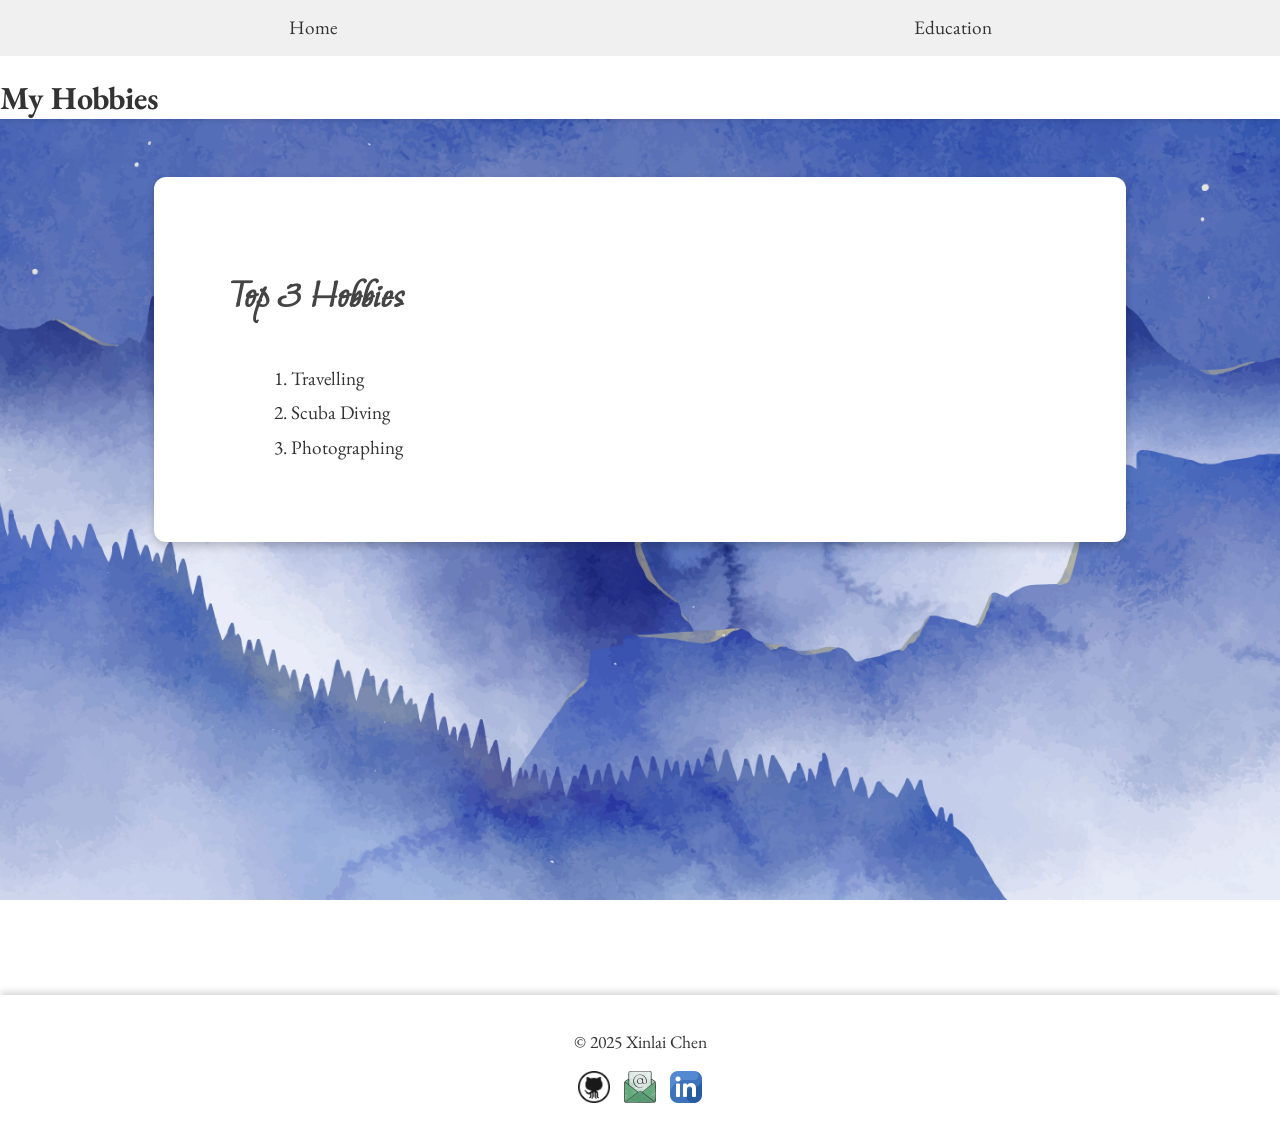
==== pages/hobbies.html @ ca08a74c "create my own website" ====
<!DOCTYPE html>
<html lang="en">
  <head>
    <meta charset="UTF-8" />
    <meta name="viewport" content="width=device-width, initial-scale=1.0" />
    <title>Hobbies</title>
    <link rel="stylesheet" href="../css/styles.css" />
    <link
      href="https://fonts.googleapis.com/css2?family=Moon+Dance&family=EB+Garamond:wght@400;700&display=swap"
      rel="stylesheet"
    />
    <link rel="icon" href="../images/favicon.ico" type="image/x-icon" />
  </head>
  <body>
    <header>
      <nav class="navbar">
        <ul>
          <li><a href="../index.html">Home</a></li>
          <li><a href="../pages/education.html">Education</a></li>
        </ul>
      </nav>     
      <h1>My Hobbies</h1> 
    </header>
    <main>
      <section class="content-card">
        <h2>Top 3 Hobbies</h2>
        <ol>
          <li>Travelling</li>
          <li>Scuba Diving</li>
          <li>Photographing</li>
        </ol>
      </section>
    </main>
    <footer>
      <p>&copy; 2025 Xinlai Chen</p>
      <a
        href="https://github.com/chenx16"
        target="_blank"
        rel="noopener noreferrer"
      >
        <img src="../images/github-icon.jpg" alt="GitHub" />
      </a>
      <a href="mailto:chen.xinlai@northeastern.edu">
        <img src="../images/email-icon.png" alt="Email" />
      </a>
      <a
        href="https://www.linkedin.com/in/xinlai-chen-ba1229165/"
        target="_blank"
        rel="noopener noreferrer"
      >
        <img src="../images/linkedin-icon.png" alt="LinkedIn" />
      </a>
    </footer>
    <script src="../scripts/main.js"></script>
  </body>
</html>
---- css/styles.css ----
/* General styles */
body {
  font-family: "EB Garamond", serif;
  margin: 0;
  padding: 0;
  background: url("../images/background.jpg") no-repeat center center fixed;
  background-size: cover;
  color: #333;
  display: block;
  flex-direction: column;
  align-items: center;
}

header {
  background-color: #fff;
  color: #333;
  position: relative; 
  top: 0;
  z-index: 1000;
  width: 100%;
  box-shadow: 0 2px 4px rgba(0, 0, 0, 0.1);
}

.header-title {
  margin: 1em 0; /* Space above the title */
  text-align: center; /* Center the title */
  font-size: 2rem; /* Slightly larger font for visibility */
}

.navbar ul {
  display: flex;
  justify-content: space-around;
  width: 100%;
  padding: 0;
  margin: 0;
  list-style: none;
  background-color: #f0f0f0;
}

.navbar ul li {
  margin: 0 1em; /* Add spacing between items */
}

.navbar ul li a {
  text-decoration: none;
  color: #333; /* Dark text for light mode */
  padding: 0.8em 1.5em;
  font-size: 1.2rem;
  display: inline-block;
  transition: background-color 0.3s, transform 0.2s;
}

.navbar ul li a:hover {
  background-color: #ddd;
  transform: scale(1.1); /* Subtle hover effect */
}

main {
  max-width: 80%;
  margin: 2em auto;
  font-size: 1.2rem; /* Larger default text size */
  min-height: calc(100vh - 120px); /* Adjust height dynamically */
  flex: 1;
}

.introduction {
  display: flex;
  flex-wrap: wrap;
  gap: 2em;
  align-items: center;
  justify-content: center;
  padding: 2em;
  background: white;
  border-radius: 12px;
  box-shadow: 0 4px 8px rgba(0, 0, 0, 0.2);
}

.introduction,
#date-time-section {
  background: rgba(255, 255, 255, 0.9);
  padding: 1.5em;
  border-radius: 10px;
  box-shadow: 0 4px 8px rgba(0, 0, 0, 0.1);
}

.intro-text {
  flex: 1;
  min-width: 300px;
}

.intro-text h2,
.education-section h2 {
  font-family: "Moon Dance", cursive;
  font-size: 2.5rem;
  margin-bottom: 1em;
  color: #444;
}

.intro-text p {
  font-size: 1.3rem;
  line-height: 1.8;
}

.intro-image {
  flex: 1;
  text-align: center;
  min-width: 300px;
}

.profile-image {
  width: 100%;
  max-width: 300px;
  border-radius: 50%;
  margin-bottom: 1em;
  box-shadow: 0 4px 8px rgba(0, 0, 0, 0.2);
}

.intro-image figcaption {
  font-style: italic;
  color: #666;
  margin-top: 0.5em;
}

footer {
  background-color: rgba(
    255,
    255,
    255,
    0.8
  ); /* Semi-transparent white background */
  text-align: center;
  padding: 1em 0;
  color: #333;
  font-size: 1.1rem; /* Larger footer text */
  position: fixed; /* Keep footer at the bottom */
  bottom: 0;
  left: 0;
  width: 100%;
  box-shadow: 0 -2px 8px rgba(0, 0, 0, 0.2); /* Add shadow for separation */
  z-index: 10; /* Ensure it stays above content */
  position: relative;
}

footer a {
  text-decoration: none;
  margin: 0 5px;
  display: inline-block;
}

footer img {
  width: 32px;
  height: 32px;
  vertical-align: middle;
  opacity: 0.9; /* Slight transparency for icons */
  transition: opacity 0.3s, transform 0.2s;
}

footer img:hover {
  opacity: 1; /* Full opacity on hover */
  transform: scale(1.1); /* Subtle hover effect */
}

/* Content card layout for all pages */
.content-card {
  /* display: grid; */
  grid-template-columns: 1fr auto;
  gap: 2em;
  align-items: center;
  justify-content: space-between;
  padding: 3em 4em;
  background: white;
  border-radius: 12px;
  box-shadow: 0 4px 8px rgba(0, 0, 0, 0.2);
  margin: 3em auto;
  width: 80%;
  max-width: 1000px;
}

.content-card h2 {
  font-family: "Moon Dance", cursive;
  font-size: 2.5rem; /* Larger card titles */
  margin-bottom: 1em;
  color: #444;
}

.content-card ul,
.content-card ol {
  text-align: left;
  margin: 1em auto;
  max-width: 90%;
  line-height: 1.8; /* Improved line spacing for readability */
}

/* Anchor Link Styling */
.anchor-link {
  display: inline-block;
  margin-top: 1em;
  padding: 0.5em 1em;
  font-size: 1.2rem;
  font-weight: bold;
  color: #fff;
  background-color: #44286a;
  border-radius: 8px;
  text-decoration: none;
  transition: background-color 0.3s, transform 0.2s;
}

.anchor-link:hover {
  background-color: #5c378c;
  transform: scale(1.05);
}

a:visited {
  color: #e1e6e3; /* Custom color purple */
}

#theme-toggle {
  position: absolute;
  right: 20px;
  top: 10px;
  padding: 0.5em 1em;
}

#theme-toggle:hover {
  background-color: #777;
}

.dark-theme {
  background-color: #121212;
  color: #e0e0e0;
}

.dark-theme header {
  background-color: #3f3e3e;
  color: #ffffff; /* Ensure header text is bright in dark mode */
}

.dark-theme .navbar {
  background-color: #2c2c2c;
}

.dark-theme .navbar ul {
  background-color: #2c2c2c; /* Ensure the list container matches navbar background */
}

.dark-theme .navbar ul li a {
  color: #e0e0e0; /* Light text for dark mode */
  background-color: transparent;
}

.dark-theme .navbar ul li a:hover {
  background-color: #444; /* Slightly lighter hover effect in dark mode */
}

.dark-theme a {
  color: #bb86fc;
}

.dark-theme .introduction,
.dark-theme #date-time-section,
.dark-theme .content-card {
  background: rgba(40, 40, 40, 0.9);
  color: #e0e0e0;
}

.dark-theme footer {
  background-color: rgba(
    96,
    94,
    94,
    0.85
  ); /* Slight transparency in dark mode */
  color: #e0e0e0;
}

.dark-theme .intro-text h2,
.dark-theme .content-card h2,
.dark-theme .education-section h2 {
  color: #ffffff; /* Bright title in dark mode */
}

.dark-theme .intro-text p {
  color: #e0e0e0; /* Lighter paragraph text in dark mode */
}

.dark-theme .intro-image figcaption {
  color: #bbbbbb; /* Light figcaption text in dark mode */
}

.dark-theme .education-section {
  background: rgba(54, 53, 53, 0.9); /* Dark, semi-transparent background */
  color: #e0e0e0; /* Light text for better readability */
  box-shadow: 0 4px 10px rgba(0, 0, 0, 0.566); /* Slightly stronger shadow for night mode */
}

.dark-theme .course-list ul {
  color: #e0e0e0; /* Ensure the list items are light-colored */
}

.dark-theme .university-logo {
  filter: drop-shadow(
    2px 4px 6px rgba(255, 255, 255, 0.3)
  ); /* Light shadow for contrast in dark mode */
}

#date-time-section {
  text-align: center;
  background: rgba(255, 255, 255, 0.9);
  padding: 1.5em;
  border-radius: 10px;
  box-shadow: 0 4px 8px rgba(0, 0, 0, 0.1);
  margin-top: 2em;
}

#date-time-button {
  margin-top: 1em;
  padding: 0.5em 1em;
  border: none;
  background-color: #333;
  color: white;
  border-radius: 5px;
  cursor: pointer;
}

#date-time-button:hover {
  background-color: #555;
}

.course-grid {
  display: grid;
  grid-template-columns: 1fr 1fr;
  align-items: center;
  gap: 2em;
}

/* Smooth transitions for theme switching */
body,
header,
.navbar,
.introduction,
footer,
.intro-text h2,
.intro-text p,
.intro-image figcaption {
  transition: background-color 0.3s, color 0.3s;
}

.education-section {
  width: 100%;
  padding: 2em;
  box-sizing: border-box;
  background: rgba(255, 255, 255, 0.8); /* Light, semi-transparent background */
  border-radius: 12px; /* Soft rounded corners */
  box-shadow: 0 4px 10px rgba(0, 0, 0, 0.2); /* Subtle shadow for depth */
  margin: 2em auto;
  max-width: 90%; /* Ensure content doesn’t stretch edge to edge */
}

.course-grid {
  display: grid;
  grid-template-columns: 1fr 1fr; /* Two flexible columns */
  gap: 2em;
  align-items: center;
}

.course-list {
  text-align: left;
  padding: 1em; /* Add some padding inside the list */
}

.course-list ul {
  list-style-type: disc;
  padding-left: 20px;
  font-size: 1.2rem;
  line-height: 1.8; /* Improve readability */
}

.logo-container {
  display: flex;
  justify-content: flex-end;
  align-items: center;
  padding: 1em; /* Add padding around the logo */
}

.university-logo {
  width: 150px;
  max-width: 100%;
  height: auto;
  filter: drop-shadow(
    2px 4px 6px rgba(0, 0, 0, 0.3)
  ); /* Add a shadow to the logo for better contrast */
}
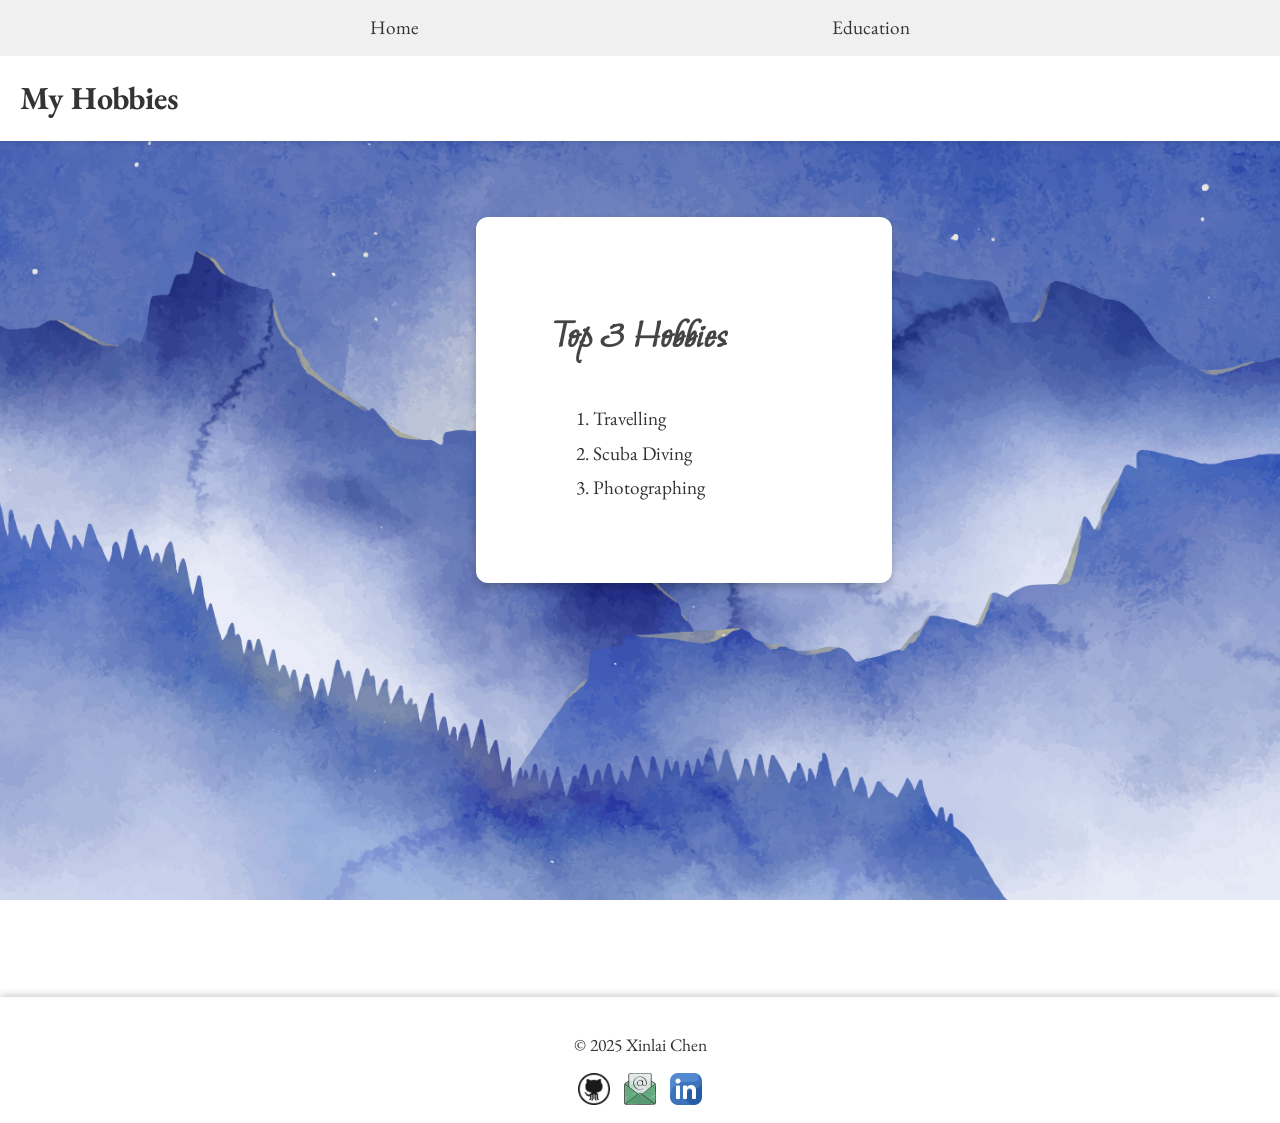
==== commit 2a83bf19: "update website" ====
--- a/pages/hobbies.html
+++ b/pages/hobbies.html
@@ -16,7 +16,7 @@
       <nav class="navbar">
         <ul>
           <li><a href="../index.html">Home</a></li>
-          <li><a href="../pages/education.html">Education</a></li>
+          <li><a href="education.html">Education</a></li>
         </ul>
       </nav>     
       <h1>My Hobbies</h1> 
--- a/css/styles.css
+++ b/css/styles.css
@@ -1,35 +1,46 @@
 /* General styles */
 body {
   font-family: "EB Garamond", serif;
-  margin: 0;
   padding: 0;
   background: url("../images/background.jpg") no-repeat center center fixed;
   background-size: cover;
   color: #333;
-  display: block;
+  display: flex;
   flex-direction: column;
   align-items: center;
+  justify-content: center;
+  margin: 0 auto;
 }
 
 header {
   background-color: #fff;
   color: #333;
-  position: relative; 
+  position: sticky;
   top: 0;
   z-index: 1000;
   width: 100%;
   box-shadow: 0 2px 4px rgba(0, 0, 0, 0.1);
 }
 
+header h1 {
+  text-align: left; /* Align the text to the left */
+  margin-left: 20px; /* Add some space to the left */
+}
+
+
 .header-title {
   margin: 1em 0; /* Space above the title */
   text-align: center; /* Center the title */
   font-size: 2rem; /* Slightly larger font for visibility */
 }
+.navbar {
+  background-color: #f0f0f0; /* Nav color */
+  text-align: center;
+}
 
 .navbar ul {
   display: flex;
-  justify-content: space-around;
+  justify-content: space-evenly;
   width: 100%;
   padding: 0;
   margin: 0;
@@ -132,7 +143,6 @@
   padding: 1em 0;
   color: #333;
   font-size: 1.1rem; /* Larger footer text */
-  position: fixed; /* Keep footer at the bottom */
   bottom: 0;
   left: 0;
   width: 100%;
@@ -189,6 +199,10 @@
   margin: 1em auto;
   max-width: 90%;
   line-height: 1.8; /* Improved line spacing for readability */
+}
+
+.education-section, .content-card {
+  margin: 2em auto; /* Center-align */
 }
 
 /* Anchor Link Styling */
@@ -231,12 +245,12 @@
 }
 
 .dark-theme header {
-  background-color: #3f3e3e;
+  background-color: #2c2c2c;
   color: #ffffff; /* Ensure header text is bright in dark mode */
 }
 
 .dark-theme .navbar {
-  background-color: #2c2c2c;
+  background-color: #1a1a1a;
 }
 
 .dark-theme .navbar ul {
@@ -379,7 +393,7 @@
   display: flex;
   justify-content: flex-end;
   align-items: center;
-  padding: 1em; /* Add padding around the logo */
+  padding-right: 2em; /* Add padding around the logo */
 }
 
 .university-logo {
